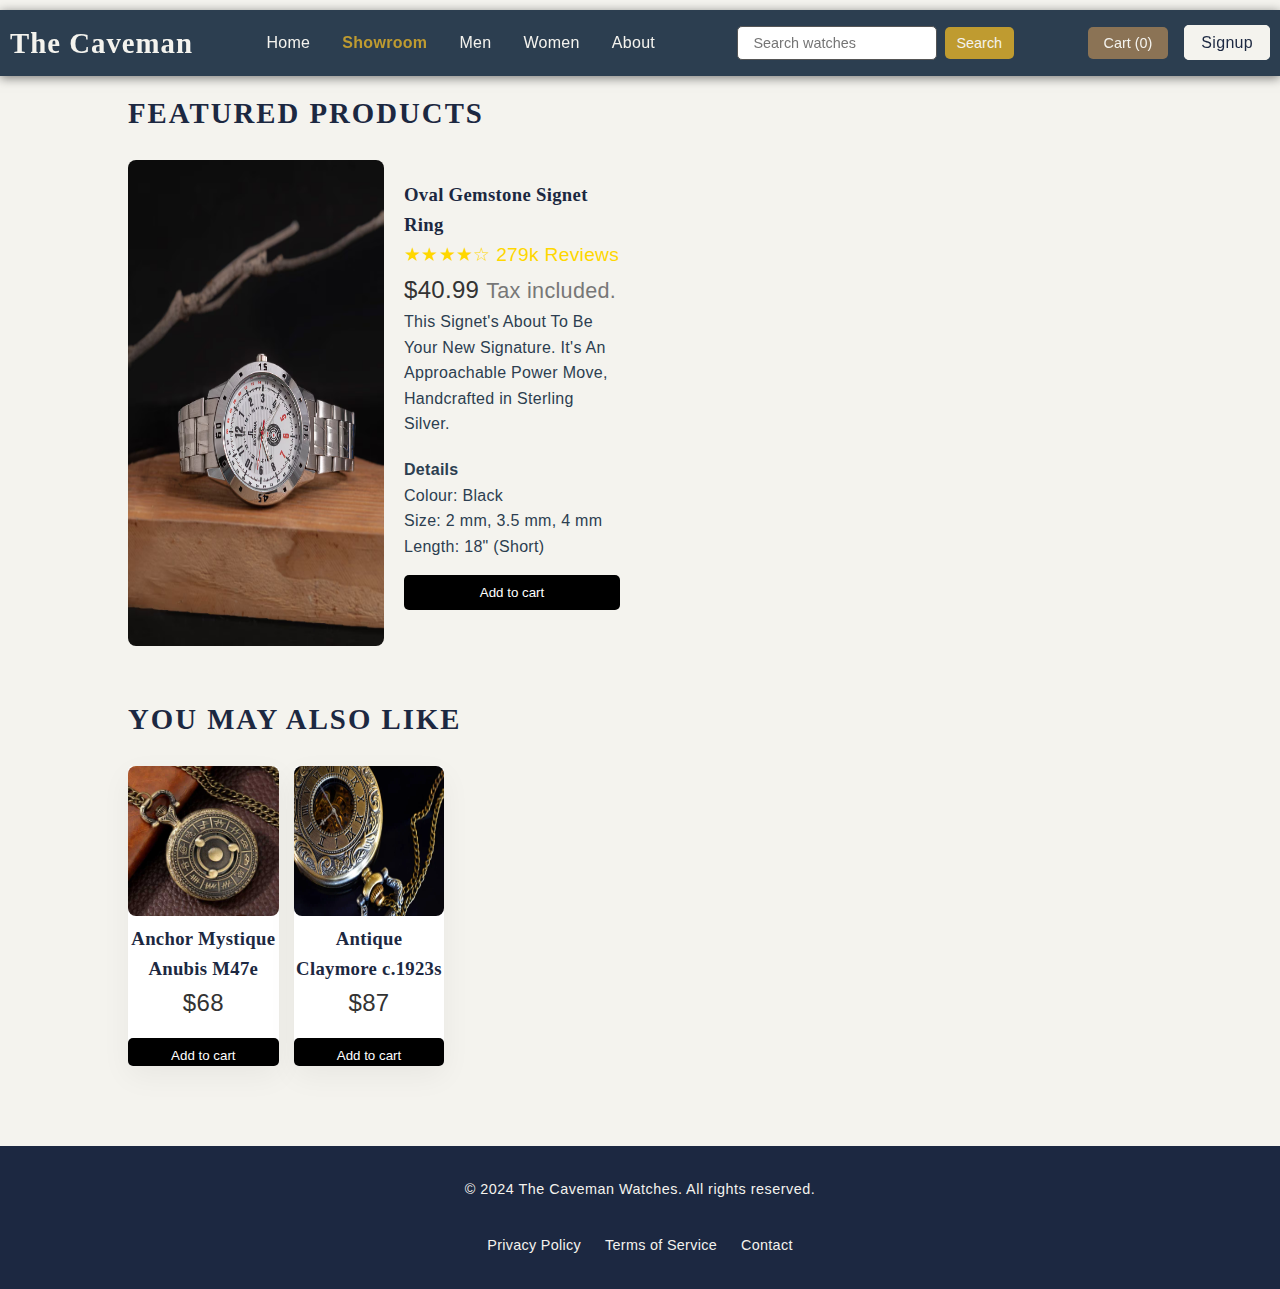
==== pages/products.html @ a4c253f0 "init commit" ====
<!-- products.html -->
<!DOCTYPE html>
<html lang="en">

<head>
    <meta charset="UTF-8">
    <meta name="viewport" content="width=device-width, initial-scale=1">
    <meta name="description" content="Luxury Watch Store - Timeless Elegance and Precision Craftsmanship">

    <title>Products - The Caveman</title>

    <link rel="stylesheet" href="../css/products_style.css">
</head>

<body>

<!-- Header Section -->
<header class="header" role="banner">

    <div class="header-container">

        <div class="logo" aria-label="The Caveman Watches">
            <a href="#" aria-current="page">The Caveman</a>
        </div>

        <nav class="nav" role="navigation" aria-label="Main Navigation">
            <ul class="nav-list">
                <li><a href="../index.html" class="homepage">Home</a></li>
                <li><a href="/pages/products.html" aria-current="page" class="showroom-page">Showroom</a></li>
                <li><a href="#" class="men-category-page">Men</a></li>
                <li><a href="#" class="women-category-page">Women</a></li>
                <li><a href="#" class="about-page">About</a></li>
            </ul>
        </nav>

        <form class="search-box" role="search">
            <label for="site-search" class="visually-hidden"></label>
            <input
                    type="search"
                    id="site-search"
                    placeholder="Search watches"
                    aria-label="Search through site content"
            >
            <button type="submit" aria-label="Search">Search</button>
        </form>

        <div class="user-container">
            <div class="cart-container">
                <button id="cart-toggle" aria-label="View Shopping Cart">
                    Cart (<span id="cart-item-count">0</span>)
                </button>
            </div>

            <div class="auth-user">
                <a href="#signup" class="signup-link">Signup</a>
            </div>
        </div>

    </div>

</header>

<main class="main">
    <!-- Product Section -->
    <section id="products" class="products">

        <div class="product-container">
            <h2 class="section-title">Featured Products</h2>

            <div class="product-detail">
                <img src="../assets/images/silver.jpg" alt="Oval Gemstone Signet Ring" class="product-image">

                <div class="product-info">
                    <h3 class="product-name">Oval Gemstone Signet Ring</h3>
                    <p class="product-rating">★★★★☆ 279k Reviews</p>
                    <p class="product-price">$40.99 <span class="tax-included">Tax included.</span></p>
                    <p class="product-description">
                        This Signet's About To Be Your New Signature. It's An Approachable Power Move, Handcrafted in Sterling Silver.
                    </p>
                    <div class="product-details">
                        <h4>Details</h4>
                        <p>Colour: Black</p>
                        <p>Size: 2 mm, 3.5 mm, 4 mm</p>
                        <p>Length: 18" (Short)</p>
                    </div>
                    <button class="btn add-to-cart" aria-label="Add product to Cart">Add to cart</button>
                </div>
            </div>

            <h2 class="section-title">You may also like</h2>
            <div id="product-list" class="product-list">
                <!-- Similar product items -->
                <div class="product-item">
                    <img src="../assets/images/anchor.jpg" alt="Product 1" class="product-image">
                    <h3 class="product-name">Anchor Mystique Anubis M47e</h3>
                    <p class="product-price">$68</p>
                    <button class="btn add-to-cart" aria-label="Add product to Cart">
                        Add to cart
                    </button>
                </div>
                <div class="product-item">
                    <img src="../assets/images/antique.jpg" alt="Product 2" class="product-image">
                    <h3 class="product-name">Antique Claymore c.1923s</h3>
                    <p class="product-price">$87</p>
                    <button class="btn add-to-cart" aria-label="Add product to Cart">
                        Add to cart
                    </button>
                </div>
                <!-- More products... -->
            </div>
        </div>

    </section>
</main>

<footer class="footer">
    <div class="footer-content">
        <p>&copy; 2024 The Caveman Watches. All rights reserved.</p>
        <nav class="footer-nav" aria-label="Footer Navigation">
            <a href="#privacy">Privacy Policy</a>
            <a href="#terms">Terms of Service</a>
            <a href="#contact">Contact</a>
        </nav>
    </div>
</footer>

<script src="homepage_app.js" type="module"></script>
</body>
</html>
---- css/products_style.css ----
:root {
    /* Color Palette: Old Money Luxury Themes */
    --color-primary-dark: #1C2841;      /* Deep navy, reminiscent of blazer navy */
    --color-primary-light: #F4F3EE;     /* Soft cream, like aged paper */
    --color-accent-coffee: #3B2F2F;     /* Dark coffee */
    --color-accent-gold: #BF9B30;       /* Vintage gold */
    --color-accent-bronze: #8B7355;     /* Rich bronze */
    --color-text-primary: #2C3E50;      /* Deep charcoal */
    --color-text-secondary: #555;       /* Soft charcoal */

    /* Typography */
    --font-primary: 'Playfair Display', serif;      /* Elegant serif */
    --font-secondary: 'Montserrat', sans-serif;     /* Clean, classic sans-serif */
}

/* Reset and Base Styles */
*, *::before, *::after {
    margin: 0;
    padding: 0;
    box-sizing: border-box;
}

body {
    font-family: var(--font-secondary);
    line-height: 1.6;
    color: var(--color-text-primary);
    background-color: var(--color-primary-light);
    letter-spacing: .3px;
}

/* Typography */
h1, h2, h3 {
    font-family: var(--font-primary);
    font-weight: 600;
    color: var(--color-primary-dark);
}

/* Header Styling */
.header-container{
    position: fixed;
    padding: 10px;
    top: 10px;
    width: 100%;
    background-color: var(--color-text-primary);
    box-shadow: 0 2px 10px rgba(0,0,0,0.5);
    display: flex;
    align-items: center;
    justify-content: space-between;
    z-index: 1000;
}

.logo a {
    font-family: var(--font-primary);
    font-size: 1.8rem;
    font-weight: 700;
    color: var(--color-primary-light);
    text-decoration: none;
    letter-spacing: 1px;
    transition: color 0.5s ease;
}

.logo a:hover{
    color: var(--color-accent-gold);

}

.nav-list {
    align-items: center;
    display: flex;
    list-style: none;
    gap: 2rem;
}

.nav-list a {
    text-decoration: none;
    color: var(--color-primary-light);
    font-weight: 500;
    position: relative;
    transition: color 0.3s ease;
}

.nav-list a::after {
    content: '';
    position: absolute;
    width: 0;
    height: 2px;
    bottom: -5px;
    left: 0;
    background-color: var(--color-accent-gold);
    transition: width 0.3s ease;
}

.nav-list a:hover {
    color: var(--color-accent-gold);
}

.nav-list a:hover::after {
    width: 100%;
}

/* Updated Nav Elements Styling */
.nav-list li {
    position: relative;
    list-style: none;
}

.nav a[aria-current="page"] {
    font-weight: 600;
    color: var(--color-accent-gold);
}

.search-box {
    display: flex;
    align-items: center;
    gap: 0.5rem;
    position: relative;
}

.search-box input {
    border: 1px solid var(--color-text-secondary);
    border-radius: 5px;
    padding: 8px 16px;
    font-size: 0.9rem;
    transition: border-color 0.3s ease, box-shadow 0.3s ease;
    width: 200px;
}

.search-box input:focus {
    outline: none;
    border-color: var(--color-accent-gold);
    box-shadow: 0 0 5px var(--color-accent-gold);
}

.search-box button {
    background-color: var(--color-accent-gold);
    color: var(--color-primary-light);
    border: none;
    border-radius: 5px;
    padding: 8px 12px;
    font-size: 0.9rem;
    cursor: pointer;
    transition: background-color 0.3s ease;
}

.search-box button:hover {
    background-color: var(--color-primary-light);
    color: var(--color-primary-dark);
}

.cart-container button {
    background-color: var(--color-accent-bronze);
    color: var(--color-primary-light);
    font-size: 0.9rem;
    border: none;
    border-radius: 5px;
    padding: 8px 16px;
    cursor: pointer;
    transition: background-color 0.3s ease, transform 0.3s ease;
}

.cart-container button:hover {
    background-color: var(--color-accent-gold);
    transform: translateY(-2px);
}

.user-container {
    display: flex;
    gap: 1rem;
    align-items: center;
}

.auth-user a {
    font-family: var(--font-secondary);
    font-weight: 500;
    color: var(--color-primary-dark);
    padding: 8px 16px;
    background-color: var(--color-primary-light);
    border: 1px solid var(--color-primary-light);
    border-radius: 5px;
    text-decoration: none;
    transition: background-color 0.3s ease, color 0.3s ease;
}

.auth-user a:hover {
    background-color: var(--color-accent-gold);
    color: var(--color-primary-dark);
    transform: translateY(-3px);
}

.section-title {
    margin-top: 10px;
    font-size: 1.8rem;
    margin-bottom: 1.5rem;
    color: var(--color-primary-dark);
    font-family: var(--font-primary);
    text-transform: uppercase;
    letter-spacing: 2px;
}

.product-container {
    width: 50%;
}

.products {
    padding: 5rem 10%;
    background-color: var(--color-primary-light);
}

.product-item {
    width: calc(33.333% - 20px); /* Three items per row */
    text-align: center;
    height: 300px;
    background-color: white;
    border-radius: 5px;
    box-shadow: 0 10px 30px rgba(0,0,0,0.05);
    overflow: hidden;
    transition: transform 0.4s ease, box-shadow 0.4s ease;
}

.product-item:hover {
    transform: translateY(-10px);
    box-shadow: 0 15px 40px rgba(0,0,0,0.1);
}

.product-detail {
    display: flex;
    margin-bottom: 50px;
}

.product-image {
    width: 50%;
    border-radius: 8px;
}

.product-info {
    padding: 20px;
}

.product-rating {
    font-size: 1.2em;
    color: #FFD700; /* Gold color for stars */
}

.product-price {
    font-size: 1.5em;
    color: #333; /* Dark color for price */
}

.tax-included {
    font-size: 0.9em;
    color: #777; /* Lighter color for tax info */
}

.product-details {
    margin-top: 20px;
}

.product-list {
    display: flex;
    flex-wrap: wrap;
    gap: 15px;
}

.product-item img {
    width: 100%;
    height: 150px;
}

.add-to-cart {
    display: block;
    width: 100%;
    margin: 1rem auto;
    text-align: center;
    padding: 10px;
    background-color: var(--color-primary-dark);
    color: white;
    text-decoration: none;
    border-radius: 50px;
    transition: background-color 0.3s ease;
}

.add-to-cart:hover {
    background-color: var(--color-accent-gold);
}

.btn {
    background-color: #000; /* Black button for elegance */
    color: #fff; /* White text */
    border: none;
    padding: 10px 20px;
    border-radius: 5px;
    cursor: pointer;
    transition: background-color 0.3s;
}

.btn:hover {
    background-color: #444; /* Darker on hover */
}

/* Footer Styling */
.footer {
    background-color: var(--color-primary-dark);
    color: var(--color-primary-light);
    padding: 2rem 10%;
    text-align: center;
}

.footer-content {
    display: flex;
    flex-direction: column;
    align-items: center;
    gap: 1rem;
}

.footer-content p {
    margin: 0;
    font-size: 0.9rem;
    color: var(--color-primary-light);
    font-weight: 400;
    letter-spacing: 0.5px;
}

.footer-nav {
    display: flex;
    gap: 1.5rem;
    margin-top: 1rem;
}

.footer-nav a {
    font-family: var(--font-secondary);
    font-size: 0.9rem;
    color: var(--color-primary-light);
    text-decoration: none;
    transition: color 0.3s ease;
    font-weight: 500;
}

.footer-nav a:hover {
    color: var(--color-accent-gold);
    text-decoration: underline;
}
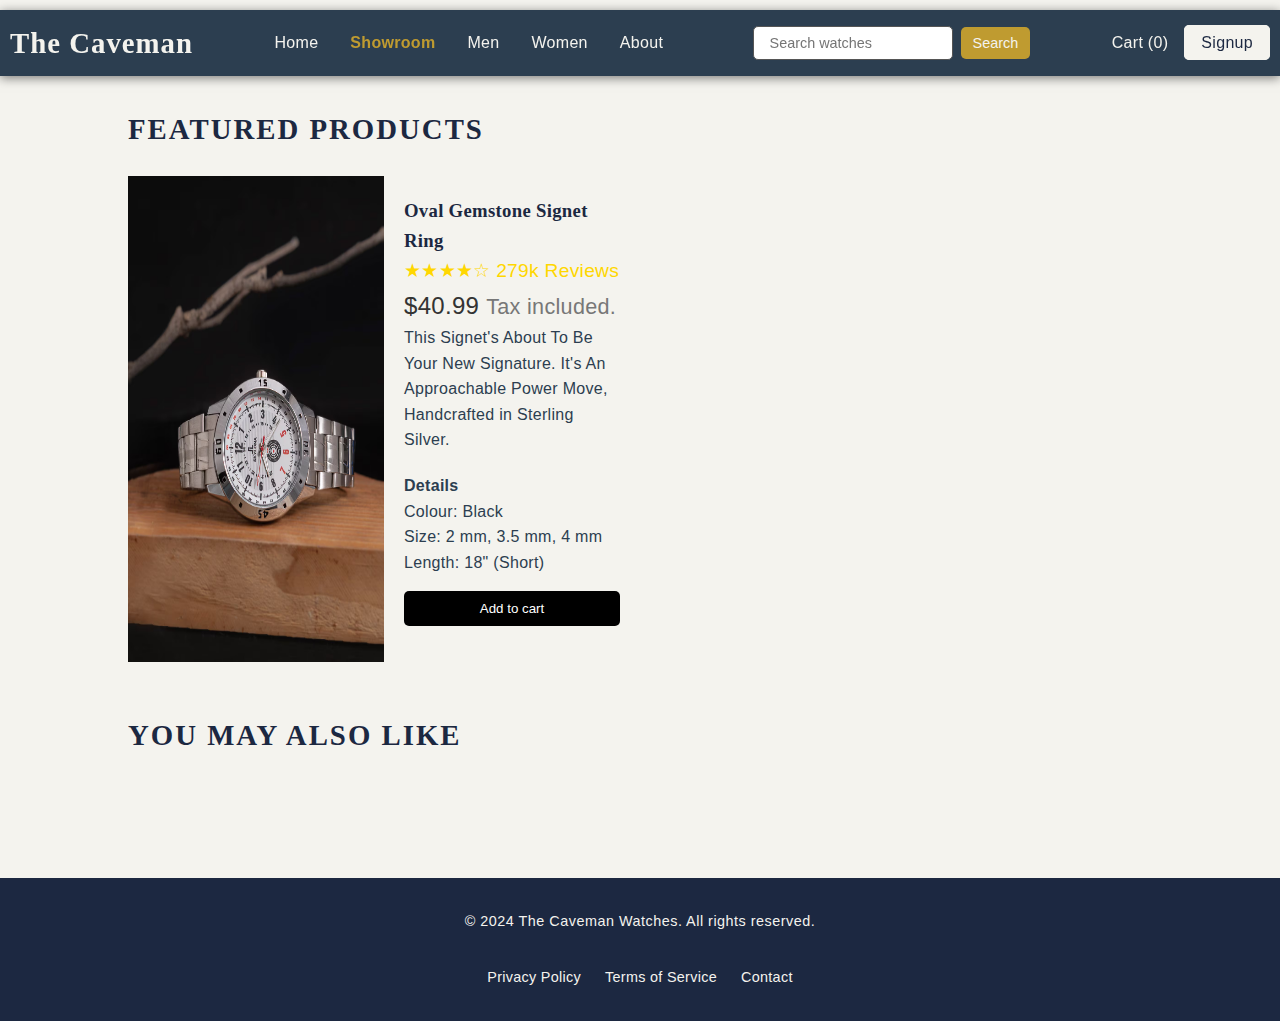
==== commit e7f53413: "update commit" ====
--- a/pages/products.html
+++ b/pages/products.html
@@ -46,9 +46,9 @@
 
         <div class="user-container">
             <div class="cart-container">
-                <button id="cart-toggle" aria-label="View Shopping Cart">
+                <a href="/pages/cart.html" aria-label="View Shopping Cart">
                     Cart (<span id="cart-item-count">0</span>)
-                </button>
+                </a>
             </div>
 
             <div class="auth-user">
@@ -89,25 +89,9 @@
 
             <h2 class="section-title">You may also like</h2>
             <div id="product-list" class="product-list">
-                <!-- Similar product items -->
-                <div class="product-item">
-                    <img src="../assets/images/anchor.jpg" alt="Product 1" class="product-image">
-                    <h3 class="product-name">Anchor Mystique Anubis M47e</h3>
-                    <p class="product-price">$68</p>
-                    <button class="btn add-to-cart" aria-label="Add product to Cart">
-                        Add to cart
-                    </button>
-                </div>
-                <div class="product-item">
-                    <img src="../assets/images/antique.jpg" alt="Product 2" class="product-image">
-                    <h3 class="product-name">Antique Claymore c.1923s</h3>
-                    <p class="product-price">$87</p>
-                    <button class="btn add-to-cart" aria-label="Add product to Cart">
-                        Add to cart
-                    </button>
-                </div>
-                <!-- More products... -->
+
             </div>
+
         </div>
 
     </section>
@@ -124,6 +108,6 @@
     </div>
 </footer>
 
-<script src="homepage_app.js" type="module"></script>
+<script src="../js/products.js" type="module"></script>
 </body>
 </html>--- a/css/products_style.css
+++ b/css/products_style.css
@@ -20,6 +20,11 @@
     box-sizing: border-box;
 }
 
+a{
+    text-decoration: none;
+    color: var(--color-primary-light);
+}
+
 body {
     font-family: var(--font-secondary);
     line-height: 1.6;
@@ -202,14 +207,14 @@
 }
 
 .products {
-    padding: 5rem 10%;
+    padding: 6rem 10%;
     background-color: var(--color-primary-light);
 }
 
 .product-item {
     width: calc(33.333% - 20px); /* Three items per row */
     text-align: center;
-    height: 300px;
+    height: 370px;
     background-color: white;
     border-radius: 5px;
     box-shadow: 0 10px 30px rgba(0,0,0,0.05);
@@ -229,7 +234,6 @@
 
 .product-image {
     width: 50%;
-    border-radius: 8px;
 }
 
 .product-info {
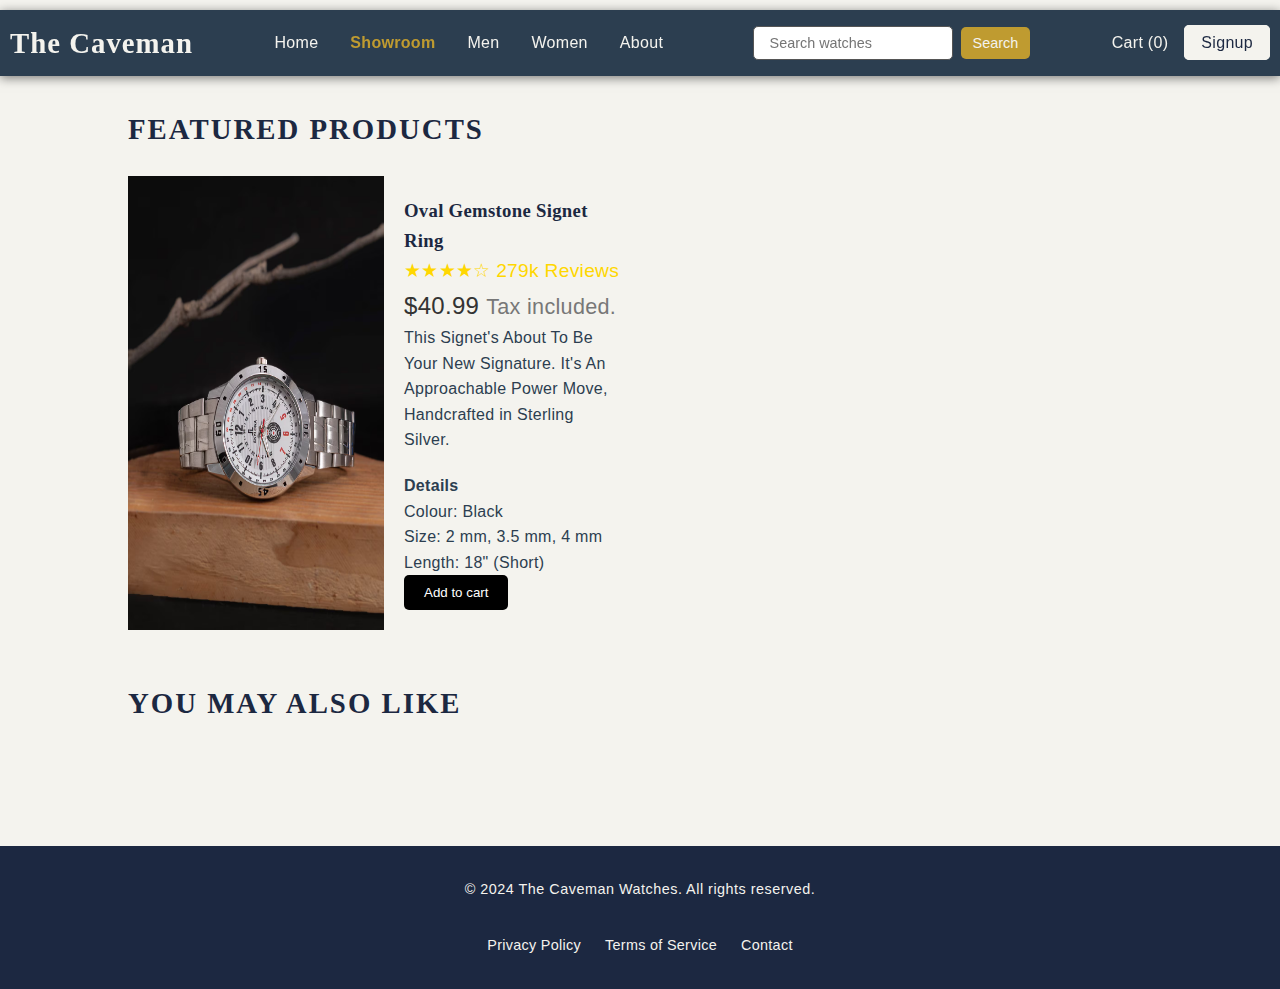
==== commit ce0be957: "update commit" ====
--- a/pages/products.html
+++ b/pages/products.html
@@ -83,7 +83,7 @@
                         <p>Size: 2 mm, 3.5 mm, 4 mm</p>
                         <p>Length: 18" (Short)</p>
                     </div>
-                    <button class="btn add-to-cart" aria-label="Add product to Cart">Add to cart</button>
+                    <button class="btn add-to-carts" aria-label="Add product to Cart">Add to cart</button>
                 </div>
             </div>
 
